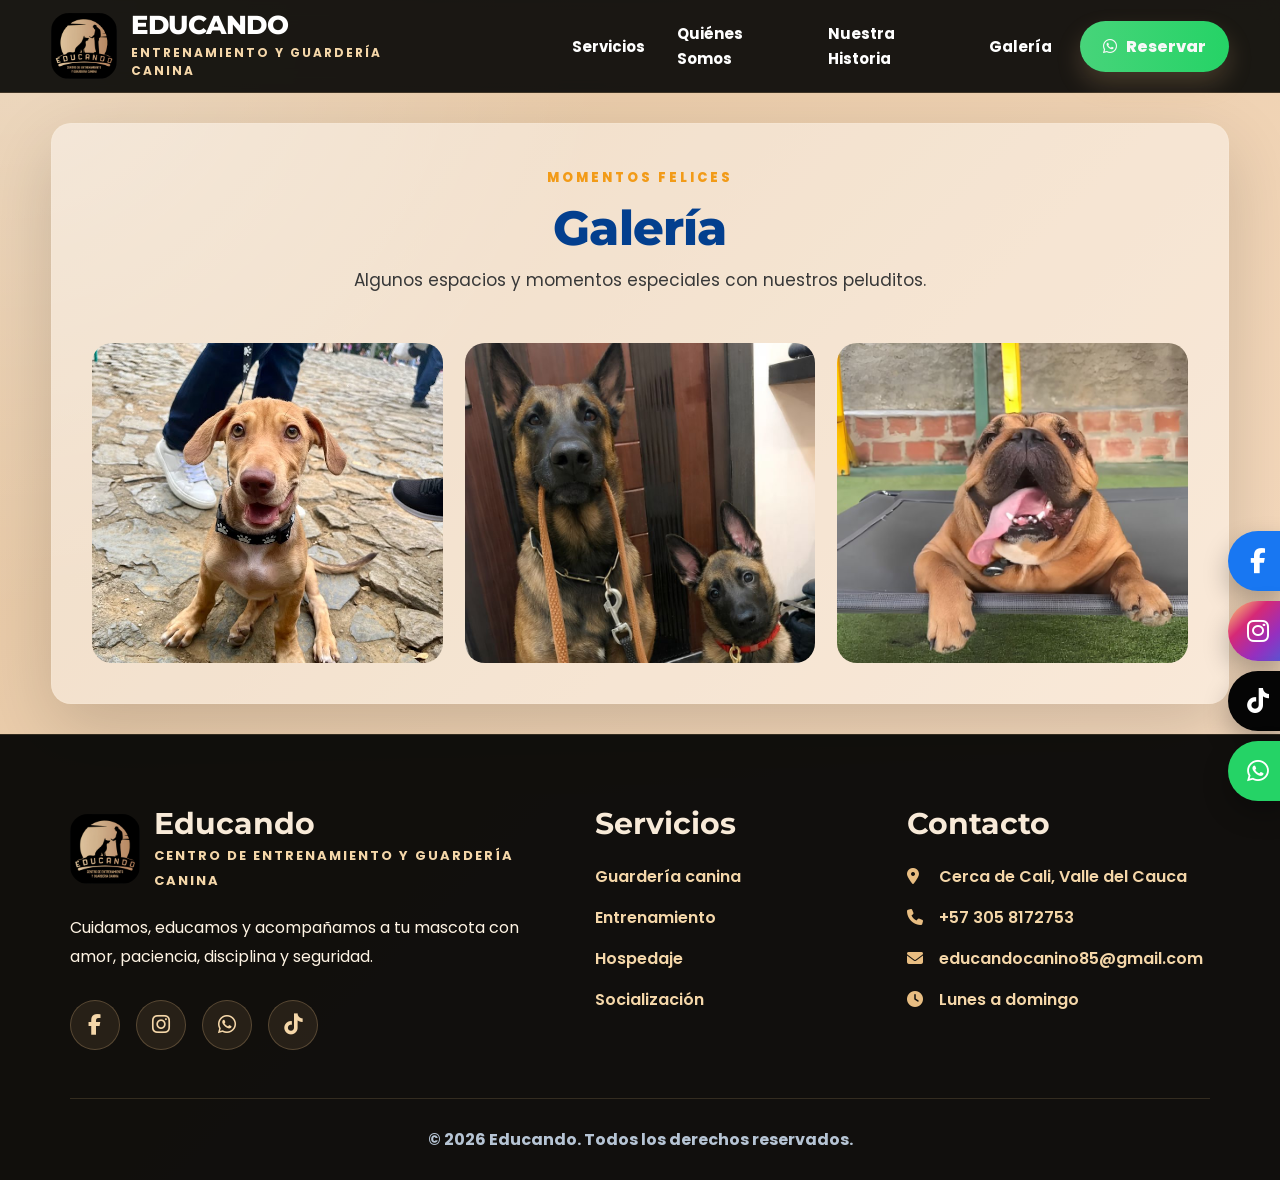
==== galeria.html @ ea5f3fec "oki" ====
<!DOCTYPE html>
<html lang="es">
<head>
  <meta charset="UTF-8" />
  <meta name="viewport" content="width=device-width, initial-scale=1.0" />
  <title>Educando - Guardería Canina</title>

  <!-- Google Fonts -->
  <link rel="preconnect" href="https://fonts.googleapis.com">
  <link rel="preconnect" href="https://fonts.gstatic.com" crossorigin>
<link href="https://fonts.googleapis.com/css2?family=Montserrat:wght@600;700;800&family=Poppins:wght@400;500;600;700&display=swap" rel="stylesheet">  <!-- Font Awesome -->
  <link rel="stylesheet" href="https://cdnjs.cloudflare.com/ajax/libs/font-awesome/6.5.0/css/all.min.css">

  <link rel="stylesheet" href="styles-galeria.css">
</head>

<body>

  <!-- BARRA PRINCIPAL -->
  <header class="header">
    <nav class="navbar">

      <a href="index.html" class="logo">
        <img src="logo-educando.jpg" alt="Logo Educando">
        <div>
          <h1>EDUCANDO</h1>
          <span>Entrenamiento y Guardería Canina</span>
        </div>
      </a>

      <input type="checkbox" id="menu-toggle">

      <label for="menu-toggle" class="menu-icon">
        <i class="fa-solid fa-bars"></i>
      </label>

      <ul class="nav-links">
        <li><a href="index.html#servicios">Servicios</a></li>
        <li><a href="index.html#quienes-somos">Quiénes Somos</a></li>
        <li><a href="nuestra-historia.html">Nuestra Historia</a></li>
        <li><a href="galeria.html">Galería</a></li>
      </ul>

      <a href="https://wa.me/573058172753" class="btn-reservar">
        <i class="fa-brands fa-whatsapp"></i>
        Reservar
      </a>

    </nav>
  </header>

  <!-- REDES SOCIALES LATERALES -->
  <div class="social-fixed">
  <a href="https://www.facebook.com/educandocaninooficial/" class="facebook" aria-label="Facebook">
    <i class="fa-brands fa-facebook-f"></i>
  </a>

  <a href="https://www.instagram.com/educandocanino85" class="instagram" aria-label="Instagram">
    <i class="fa-brands fa-instagram"></i>
  </a>

  <a href="https://wa.me/573058172753" class="tiktok" aria-label="TikTok">
    <i class="fa-brands fa-tiktok"></i>
  </a>

  <a href="https://www.tiktok.com/@educandocanino85" class="whatsapp" aria-label="WhatsApp">
    <i class="fa-brands fa-whatsapp"></i>
  </a>
</div>

  <!-- GALERÍA -->
  <section class="section galeria" id="galeria">
    <div class="section-title">
      <span>Momentos felices</span>
      <h2>Galería</h2>
      <p>
        Algunos espacios y momentos especiales con nuestros peluditos.
      </p>
    </div>

    <div class="gallery-grid">
      <img src="fotos-perros/foto perro 1.jpg" alt="Perro en guardería">
      <img src="fotos-perros/foto perro 2.jpg" alt="Perro jugando">
      <img src="fotos-perros/foto perro 3.jpg" alt="Perro entrenando">
    </div>
  </section>

  <!-- FOOTER -->
  <footer class="footer">

    <div class="footer-content">

      <div class="footer-brand">
        <div class="footer-logo">
          <img src="logo-educando.jpg" alt="Logo Educando">
          <div>
            <h2>Educando</h2>
            <span>Centro de entrenamiento y guardería canina</span>
          </div>
        </div>

        <p>
          Cuidamos, educamos y acompañamos a tu mascota con amor,
          paciencia, disciplina y seguridad.
        </p>

        <div class="footer-social">
          <a href="https://www.facebook.com/educandocaninooficial/"><i class="fa-brands fa-facebook-f"></i></a>
          <a href="https://www.instagram.com/educandocanino85"><i class="fa-brands fa-instagram"></i></a>
          <a href="https://wa.me/573058172753"><i class="fa-brands fa-whatsapp"></i></a>
          <a href="https://www.tiktok.com/@educandocanino85"><i class="fa-brands fa-tiktok"></i></a>
        </div>
      </div>

      <div class="footer-column">
        <h3>Servicios</h3>
        <a href="#servicios">Guardería canina</a>
        <a href="#servicios">Entrenamiento</a>
        <a href="#servicios">Hospedaje</a>
        <a href="#servicios">Socialización</a>
      </div>

      <div class="footer-column">
        <h3>Contacto</h3>
        <p><i class="fa-solid fa-location-dot"></i> Cerca de Cali, Valle del Cauca</p>
        <p><i class="fa-solid fa-phone"></i> +57 305 8172753</p>
        <p><i class="fa-solid fa-envelope"></i> educandocanino85@gmail.com</p>
        <p><i class="fa-solid fa-clock"></i> Lunes a domingo</p>
      </div>

    </div>

    <div class="footer-bottom">
      <p>© 2026 Educando. Todos los derechos reservados.</p>
    </div>

  </footer>

</body>
</html>
---- styles-galeria.css ----
:root {
  --black-soft: #11100d;
  --black-footer: #0d0c0a;
  --black-card: #1d1812;
  --gold: #e8bd82;
  --gold-light: #f5d7a9;
  --brown: #6b4422;
  --cream: #fff4e4;
  --text: #f8ead8;
  --muted: #d8b991;
  --bg: #cfa06b;
  --bg-dark: #9a6a3d;
}

* {
  margin: 0;
  padding: 0;
  box-sizing: border-box;
}

html {
  scroll-behavior: smooth;
}

body {
  font-family: "Poppins", sans-serif;
  background:
    radial-gradient(circle at top left, rgba(255, 255, 255, 0.35), transparent 35%),
    linear-gradient(135deg, #e3c49f, #fadfc5);
  color: var(--text);
  overflow-x: hidden;
}

/* HEADER */

.header {
  width: 100%;
  background: rgba(17, 16, 13, 0.96);
  border-bottom: 1px solid rgba(232, 189, 130, 0.18);
  position: sticky;
  top: 0;
  z-index: 1000;
  backdrop-filter: blur(10px);
}

.navbar {
  width: min(1200px, 92%);
  margin: auto;
  min-height: 92px;
  display: flex;
  align-items: center;
  justify-content: space-between;
  gap: 28px;
}

.logo {
  display: flex;
  align-items: center;
  gap: 14px;
  text-decoration: none;
  color: var(--cream);
}

.logo img {
  width: 66px;
  height: 66px;
  object-fit: contain;
  border-radius: 18px;
}

.logo h1 {
  font-family: "Montserrat", sans-serif;
  font-size: 26px;
  line-height: 1;
  font-weight: 800;
  letter-spacing: -0.5px;
  color: #FFFFFF;
}

.logo span {
  display: block;
  margin-top: 6px;
  font-size: 12px;
  letter-spacing: 2px;
  text-transform: uppercase;
  color: var(--gold-light);
  font-weight: 700;
}

.nav-links {
  display: flex;
  align-items: center;
  padding-left: 100px;
  list-style: none;
  gap: 32px;
}

.nav-links a {
  position: relative;
  text-decoration: none;
  color: #ffffff;
  font-weight: 700;
  font-size: 15px;
  padding: 8px 0px;
}

.nav-links a::after {
  content: "";
  position: absolute;
  width: 0;
  height: 3px;
  background: var(--gold);
  left: 0;
  bottom: 0;
  border-radius: 20px;
  transition: width 0.35s ease;
}

.nav-links a:hover::after {
  width: 100%;
}

.btn-reservar {
  text-decoration: none;
  padding: 13px 23px;
  border-radius: 999px;
  font-weight: 800;
  display: inline-flex;
  align-items: center;
  gap: 9px;
  transition: 0.3s ease;
  box-shadow: 0 12px 25px rgba(214, 170, 118, 0.22);
  background: linear-gradient(
    270deg,
    #5ed088,
    #00cf4c,
    #25d366,
    #47d47a
  );
  background-size: 300% 300%;
  color: #f8f8f8;
  animation: moverColores 4s ease infinite;
}

.btn-reservar:hover {
  transform: translateY(-2px) scale(1.02);
  box-shadow: 0 10px 15px rgba(0, 0, 0, 0.162);
}

@keyframes moverColores {
  0% {
    background-position: 0% 50%;
  }

  50% {
    background-position: 100% 50%;
  }

  100% {
    background-position: 0% 50%;
  }
}

#menu-toggle {
  display: none;
}

.menu-icon {
  display: none;
  color: var(--cream);
  font-size: 28px;
  cursor: pointer;
}

/* REDES SOCIALES LATERALES */


.social-fixed {
  position: fixed;
  right: 0;
  top: 80%;
  transform: translateY(-70%);
  z-index: 999;
  display: flex;
  flex-direction: column;
  gap: 10px;
}

.social-fixed a {
  width: 60px;
  height: 60px;
  display: grid;
  place-items: center;
  text-decoration: none;
  color: #fff;
  font-size: 25px;
  border-radius: 34px 0 0 34px;
  box-shadow: 0 12px 26px rgba(0, 0, 0, 0.28);

  /* Aquí queda pegado a la derecha */
  transform: translateX(8px);

  /* Solo se anima este botón, no los demás */
  transition: transform 0.3s ease, box-shadow 0.3s ease;
}

.social-fixed a:hover,
.social-fixed a:focus,
.social-fixed a:active {
  transform: translateX(0);
  box-shadow: 0 16px 34px rgba(0, 0, 0, 0.35);
}

.social-fixed i {
  pointer-events: none;
}

.facebook {
  background: #1877f2;
}

.instagram {
  background: linear-gradient(135deg, #feda75, #d62976, #962fbf, #4f5bd5);
}

.tiktok {
  background: #050505;
}

.whatsapp {
  background: #25d366;
}

/* HERO */

.hero {
  min-height: 88vh;
  display: flex;
  align-items: center;
  background:
    radial-gradient(circle at 15% 20%, rgba(214, 170, 118, 0.24), transparent 28%),
    radial-gradient(circle at 90% 15%, rgba(241, 208, 163, 0.11), transparent 30%),
    linear-gradient(135deg, #050505 0%, #101010 55%, #25180d 100%);
  overflow: hidden;
  margin-bottom: 50PX;
}

.hero-content {
  max-width: 1200px;
  margin: auto;
  padding: 70px 0px;
  display: grid;
  grid-template-columns: 1.05fr 0.95fr;
  gap: 50px;
  align-items: center;
}

.hero-badge {
  display: inline-flex;
  align-items: center;
  gap: 9px;
  padding: 11px 18px;
  background: rgba(214, 170, 118, 0.12);
  border: 1px solid rgba(214, 170, 118, 0.35);
  border-radius: 999px;
  color: var(--dorado-claro);
  font-weight: 900;
  margin-bottom: 24px;
}

.hero-text h2 {
  font-size: clamp(42px, 6vw, 72px);
  line-height: 1;
  font-weight: 900;
  color: #e5e5e3;
  margin-bottom: 24px;
}

.hero-text p {
  max-width: 590px;
  color: var(--texto-suave);
  font-size: 19px;
  line-height: 1.8;
  margin-bottom: 34px;
}

.hero-buttons {
  display: flex;
  gap: 16px;
  flex-wrap: wrap;
}

.btn-primary,
.btn-secondary {
  padding: 16px 26px;
  border-radius: 999px;
  font-weight: 900;
  display: inline-flex;
  align-items: center;
  justify-content: center;
  gap: 10px;
  transition: 0.3s ease;
  text-decoration: none;
}

.btn-primary {
  box-shadow: 0 15px 28px rgba(214, 170, 118, 0.23);
    background: linear-gradient(
    270deg,
    #5ed088,
    #00cf4c,
    #25d366,
    #47d47a
  );
  background-size: 300% 300%;
  color: #ffffff;
  animation: moverColores 4s ease infinite;
}

@keyframes moverColores {
  0% {
    background-position: 0% 50%;
  }

  50% {
    background-position: 100% 50%;
  }

  100% {
    background-position: 0% 50%;
  }
}


.btn-secondary {
  color: #feffff;
  border: 1px solid rgba(8, 107, 157, 0.35);
  background: rgb(6, 107, 180);
  text-decoration: none;
}

.btn-secondary:hover {
  transform: translateY(-4px);
}

.hero-image-card {
  background: #e7cca6;
  border: 1px solid rgba(214, 170, 118, 0.25);
  padding: 20px;
  border-radius: 20px;
  box-shadow: var(--sombra);
}

.hero-image {
  min-height: 480px;
  border-radius: 20px;
  background:
    linear-gradient(rgba(241, 241, 241, 0.12), rgba(5, 5, 5, 0.35)),
    url("logo-educando.jpg");
  background-size: cover;
  background-position: center;
  position: relative;
  overflow: hidden;
}

.hero-info {
  position: absolute;
  left: 22px;
  bottom: 22px;
  max-width: 310px;
  padding: 18px;
  border-radius: 20px;
  background: rgba(5, 5, 5, 0.78);
  border: 1px solid rgba(214, 170, 118, 0.25);
  backdrop-filter: blur(10px);
}

.hero-info h3 {
  color: var(--dorado-claro);
  font-size: 21px;
  font-weight: 900;
}

.hero-info p {
  color: var(--texto-suave);
  margin-top: 5px;
  line-height: 1.5;
}

/* SECCIONES GENERALES */

.section {
  width: min(1200px, 92%);
  margin: 0 auto 30px;
  padding: 40px 40px;
  margin-top: 30px;
  border-radius: 20px;
  background: rgba(255, 255, 255, 0.42);
  border: 1px solid rgba(255, 244, 228, 0.12);
  box-shadow: 0 24px 70px rgba(0, 0, 0, 0.16);
  scroll-margin-top: 100px;
}

.section-title {
  text-align: center;
  margin-bottom: 50px;
}

.section-title span {
  color: #f29b18;
  font-weight: 800;
  text-transform: uppercase;
  letter-spacing: 3px;
  font-size: 13px;
}

.section-title h2 {
  font-family: "Montserrat", sans-serif;
  color: #033f8e;
  font-size: clamp(32px, 4vw, 48px);
  margin: 10px 0;
  font-weight: 800;
  letter-spacing: -0.8px;
}
.section-title p {
  max-width: 1200px;
  margin: auto;
  color: #383838;
  font-size: 17px;
}

/* HISTORIA */

.historia-content {
  display: grid;
  grid-template-columns: 1.5fr 0.8fr;
  gap: 34px;
}

.historia-text,
.historia-box {
  background: #e7cca6;
  padding: 34px;
  border-radius: 20px;
  border: 1px solid rgba(232, 189, 130, 0.18);
}

.historia-text h3 {
  font-family: "Montserrat", sans-serif;
  font-size: 32px;
  margin-bottom: 18px;
  color: #00279b;
}

.historia-text p {
  color: #000000;
  line-height: 1.8;
  margin-bottom: 14px;
}

/* SERVICIOS */

.cards {
  display: grid;
  grid-template-columns: repeat(4, 1fr);
  gap: 22px;
}

.card {
  background: linear-gradient(180deg, rgba(35, 28, 20, 0.96), rgba(18, 15, 12, 0.96));
  padding: 32px 24px;
  border-radius: 20px;
  border: 1px solid rgba(232, 189, 130, 0.16);
  transition: transform 0.35s ease, border-color 0.35s ease, box-shadow 0.35s ease;
}

.card:hover {
  transform: translateY(-10px);
  border-color: rgba(232, 189, 130, 0.48);
  box-shadow: 0 22px 45px rgba(0, 0, 0, 0.22);
}

.card i {
  font-size: 38px;
  color: var(--gold);
  margin-bottom: 22px;
}

.card h3 {
  font-family: "Montserrat", sans-serif;
  font-size: 25px;
  margin-bottom: 12px;
}

.card p {
  color: #f0d3aa;
  line-height: 1.7;
}

/* GALERÍA */

.gallery-grid {
  display: grid;
  grid-template-columns: repeat(3, 1fr);
  gap: 22px;
}

.gallery-grid img {
  width: 100%;
  height: 320px;
  object-fit: cover;
  border-radius: 20px;
  transition: transform 0.35s ease, filter 0.35s ease;
}

.gallery-grid img:hover {
  transform: scale(1.035);
  filter: brightness(1.08);
}

/* QUIÉNES SOMOS */

.quienes-grid {
  display: grid;
  grid-template-columns: repeat(3, 1fr);
  gap: 24px;
}

.info-item {
  text-align: center;
  background: rgba(29, 24, 18, 0.92);
  padding: 34px 24px;
  border-radius: 20px;
  border: 1px solid rgba(232, 189, 130, 0.18);
}

.info-item i {
  font-size: 38px;
  color: var(--gold);
  margin-bottom: 18px;
}

.info-item h3 {
  font-family: "Montserrat", sans-serif;
  font-size: 27px;
  margin-bottom: 10px;
  color: #ffffff;
}

.info-item p {
  color: #f0d3aa;
}

/* RESERVA */

.reserva {
  width: min(1200px, 92%);
  margin: 0 auto 90px;
  padding: 48px;
  border-radius: 20px;
  background:
    linear-gradient(135deg, rgba(35, 28, 20, 0.96), rgba(94, 60, 27, 0.92));
  display: flex;
  justify-content: space-between;
  align-items: center;
  gap: 30px;
  border: 1px solid rgba(232, 189, 130, 0.2);
}

.reserva-card h2 {
  max-width: 1000px;
  margin: 28px auto 18px;
  font-family: "Montserrat", sans-serif;
  font-size: clamp(42px, 6vw, 76px);
  line-height: 1.05;
  color: var(--cream);
}

.reserva-card p {
  color: var(--gold-light);
  font-size: 19px;
  margin-bottom: 34px;
}

.reserva-btn {
  display: inline-flex;
  align-items: center;
  gap: 12px;
  text-decoration: none;
  background: linear-gradient(135deg, var(--gold-light), var(--gold));
  color: #14100b;
  padding: 17px 34px;
  border-radius: 999px;
  font-weight: 900;
  transition: transform 0.3s ease, box-shadow 0.3s ease;
}

.reserva-btn:hover {
  transform: translateY(-4px) scale(1.02);
  box-shadow: 0 18px 35px rgba(0, 0, 0, 0.28);
}

/* HERO */

.hero {
  min-height: 720px;
  padding: 20px 20px 90px;
  display: flex;
  align-items: center;
  justify-content: center;
}

.hero-card {
  width: min(1120px, 100%);
  min-height: 430px;
  background:
    linear-gradient(180deg, rgba(47, 37, 26, 0.96), rgba(20, 18, 15, 0.98)),
    radial-gradient(circle at top, rgba(232, 189, 130, 0.22), transparent 45%);
  border-radius: 20px;
  padding: 70px 36px;
  text-align: center;
  box-shadow: 0 30px 80px rgba(0, 0, 0, 0.25);
  border: 1px solid rgba(232, 189, 130, 0.18);
}

.tag {
  display: inline-flex;
  align-items: center;
  gap: 12px;
  background: rgba(255, 255, 255, 0.15);
  color: var(--gold-light);
  padding: 10px 28px;
  border-radius: 999px;
  text-transform: uppercase;
  letter-spacing: 4px;
  font-size: 14px;
  font-weight: 800;
}

.tag i {
  color: var(--brown);
}

/* FOOTER */

.footer {
  background: rgba(13, 12, 10, 0.98);
  border-top: 1px solid rgba(232, 189, 130, 0.16);
  padding: 70px 20px 28px;
}

.footer-content {
  width: min(1180px, 92%);
  margin: auto;
  display: grid;
  grid-template-columns: 1.5fr 0.8fr 1fr;
  gap: 70px;
  padding-bottom: 48px;
  border-bottom: 1px solid rgba(232, 189, 130, 0.16);
}

.footer-logo {
  display: flex;
  align-items: center;
  gap: 14px;
  margin-bottom: 22px;
}

.footer-logo img {
  width: 70px;
  height: 70px;
  object-fit: contain;
  border-radius: 18px;
}

.footer-logo h2 {
  font-family: "Montserrat", sans-serif;
  font-size: 30px;
}

.footer-logo span {
  color: var(--gold-light);
  font-size: 13px;
  text-transform: uppercase;
  letter-spacing: 2px;
  font-weight: 700;
}

.footer-brand p {
  color: var(--cream);
  line-height: 1.8;
  max-width: 460px;
}

.footer-social {
  display: flex;
  gap: 16px;
  margin-top: 28px;
}

.footer-social a {
  width: 50px;
  height: 50px;
  border-radius: 50%;
  display: grid;
  place-items: center;
  background: rgba(232, 189, 130, 0.1);
  color: var(--gold-light);
  border: 1px solid rgba(232, 189, 130, 0.26);
  font-size: 21px;
  text-decoration: none;
  transition: transform 0.3s ease, background 0.3s ease;
}

.footer-social a:hover {
  transform: translateY(-5px);
  background: rgba(232, 189, 130, 0.2);
}

.footer-column h3 {
  font-family: "Montserrat", sans-serif;
  font-size: 30px;
  margin-bottom: 22px;
}

.footer-column a,
.footer-column p {
  display: block;
  color: var(--gold-light);
  text-decoration: none;
  margin-bottom: 16px;
  font-weight: 600;
}

.footer-column i {
  width: 28px;
  color: var(--gold);
}

.footer-column a:hover {
  color: var(--cream);
}

.footer-bottom {
  text-align: center;
  padding-top: 28px;
  color: #b6c4d4;
  font-weight: 700;
}

/* RESPONSIVE */

@media (max-width: 1024px) {
  .navbar {
    gap: 18px;
  }

  .nav-links {
    gap: 18px;
  }

  .cards {
    grid-template-columns: repeat(2, 1fr);
  }

  .footer-content {
    grid-template-columns: 1fr 1fr;
  }

  .footer-brand {
    grid-column: 1 / -1;
  }
  
}

@media (max-width: 870px) {
  .menu-icon {
    display: block;
  }

  .navbar {
    min-height: 82px;
  }

  .logo img {
    width: 58px;
    height: 58px;
  }

  .logo h1 {
    font-size: 24px;
  }

  .logo span {
    font-size: 10px;
    letter-spacing: 2px;
  }

  .nav-links {
    position: absolute;
    top: 82px;
    left: 0;
    width: 100%;
    background: rgba(17, 16, 13, 0.98);
    flex-direction: column;
    align-items: center;
    padding: 26px 20px;
    gap: 22px;
    transform: translateY(-140%);
    opacity: 0;
    pointer-events: none;
    transition: transform 0.35s ease, opacity 0.35s ease;
    border-bottom: 1px solid rgba(232, 189, 130, 0.2);
  }

  #menu-toggle:checked ~ .nav-links {
    transform: translateY(0);
    opacity: 1;
    pointer-events: auto;
  }

  .btn-reservar {
    display: none;
  }

  .reserva {
    min-height: auto;
    padding: 80px 16px 60px;
  }

  .reserva-card {
    border-radius: 20px;
    padding: 54px 24px;
  }

  .reserva-card p {
    font-size: 17px;
  }

  .gallery-grid,
  .quienes-grid {
    grid-template-columns: 1fr;
  }

  .reserva {
    flex-direction: column;
    text-align: center;
    padding: 38px 24px;
  }
}



@media (max-width: 600px) {
  .section {
    width: 92%;
    padding: 52px 22px;
    border-radius: 20px;
  }

  .cards {
    grid-template-columns: 1fr;
  }

  .gallery-grid img {
    height: 260px;
  }

  .footer-content {
    grid-template-columns: 1fr;
    gap: 40px;
  }

  .footer-logo {
    align-items: flex-start;
  }

  .footer-logo span {
    font-size: 11px;
  }

  .footer-social {
    flex-wrap: wrap;
  }
}

@media (max-width: 992px) {
  .hero-content,
  .about-container,
  .footer-container {
    grid-template-columns: 1fr;
  }

  .hero-text {
    text-align: center;
  }

  .hero-text p {
    margin-left: auto;
    margin-right: auto;
  }

  .hero-buttons {
    justify-content: center;
  }
}

  @media (max-width: 480px) {
  .logo-text span {
    display: none;
  }

  .hero-text h2 {
    font-size: 39px;
  }

  .btn-primary,
  .btn-secondary {
    width: 100%;
  }
  .info-item {
  text-align: center;
  background: rgba(20, 42, 31, 0.92);
  padding: 34px 24px;
  border-radius: 20px;
  border: 1px solid rgba(232, 189, 130, 0.18);
}
  }

@media (max-width: 768px) {

  .hero-content {
    padding: 10px 10px;
    gap: 35px;
  }

  .hero-text h2 {
    font-size: 38px;
    line-height: 1.05;
  }

  .hero-text p {
    font-size: 16px;
    line-height: 1.7;
  }

  .hero-buttons {
    width: 100%;
  }

  .btn-primary,
  .btn-secondary {
    width: 100%;
    text-align: center;
  }

  .hero-image-card {
    padding: 14px;
    border-radius: 20px;
  }

  .hero-image {
    min-height: 330px;
    border-radius: 20px;
  }

  .hero-info {
    left: 14px;
    right: 14px;
    bottom: 14px;
    max-width: none;
  }

}

@media (max-width: 1300px) {

  .hero-content {
    padding: 10px 50px;
  }
}
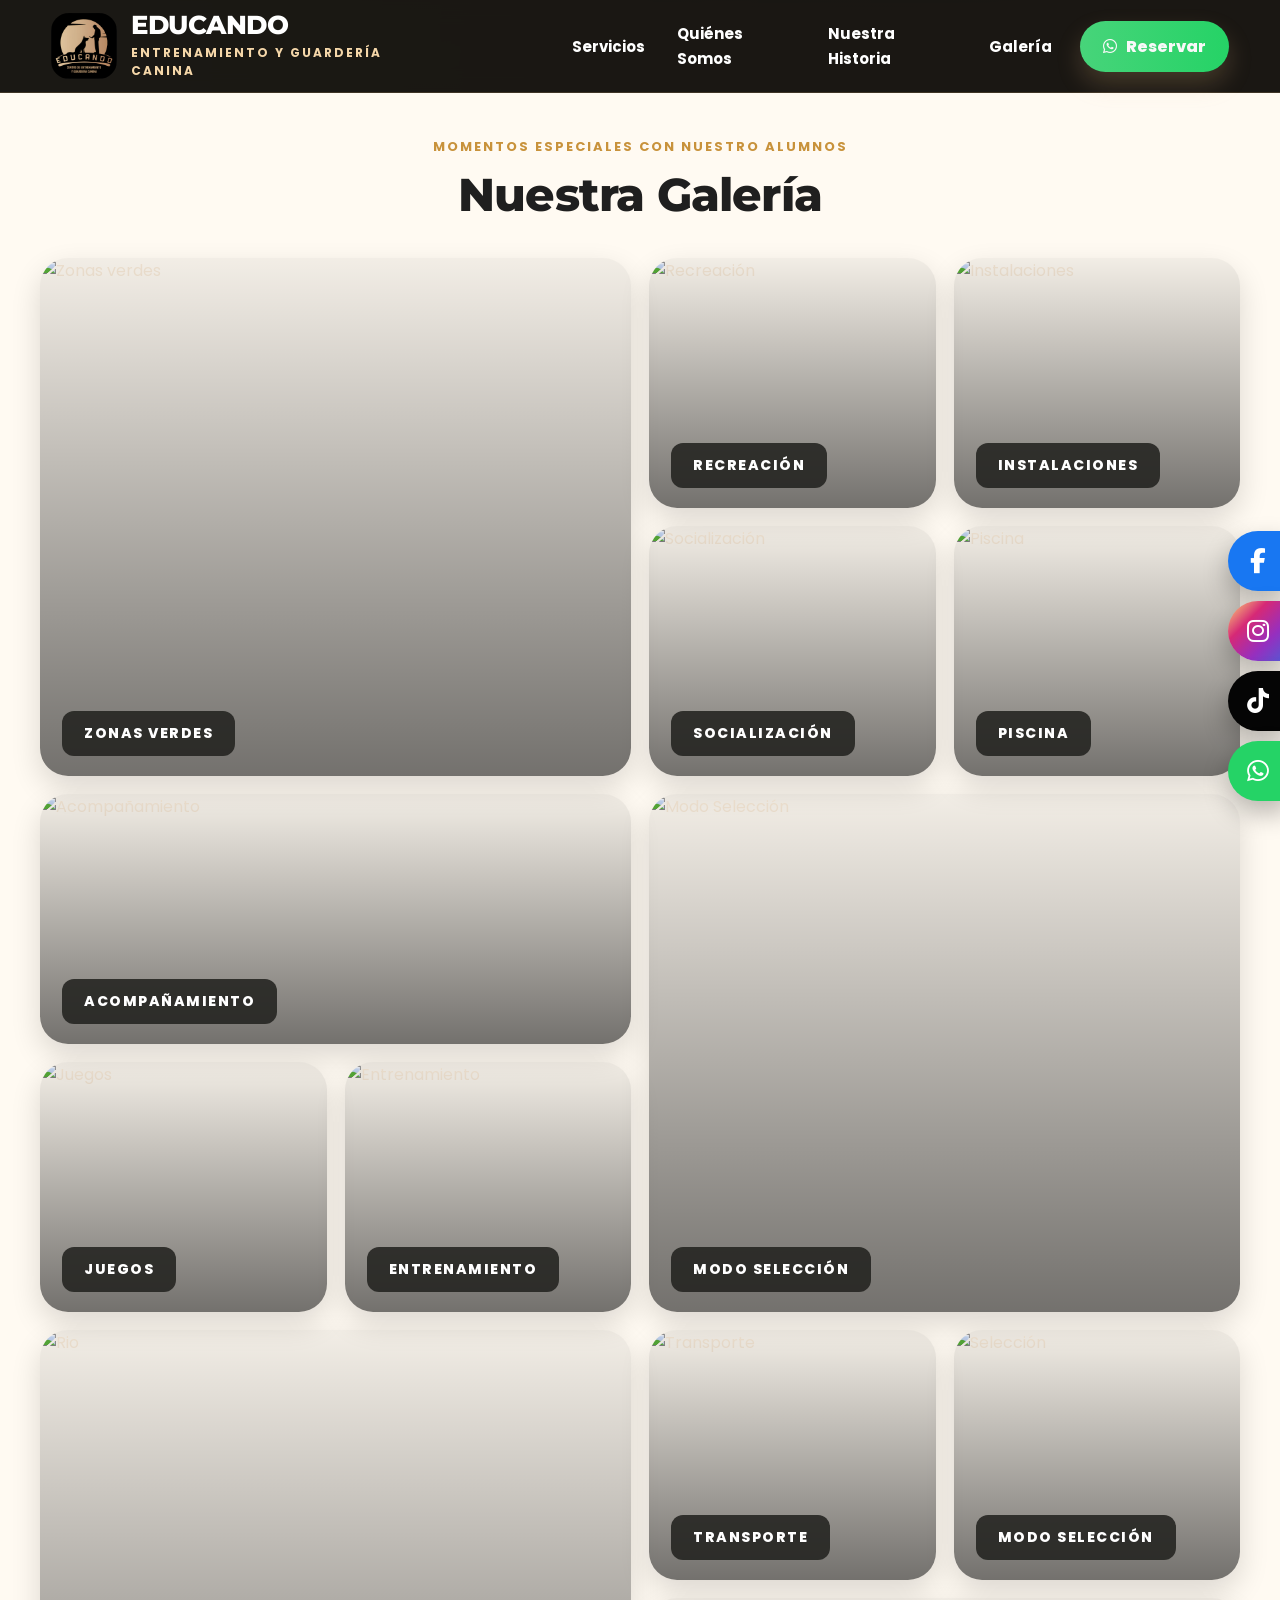
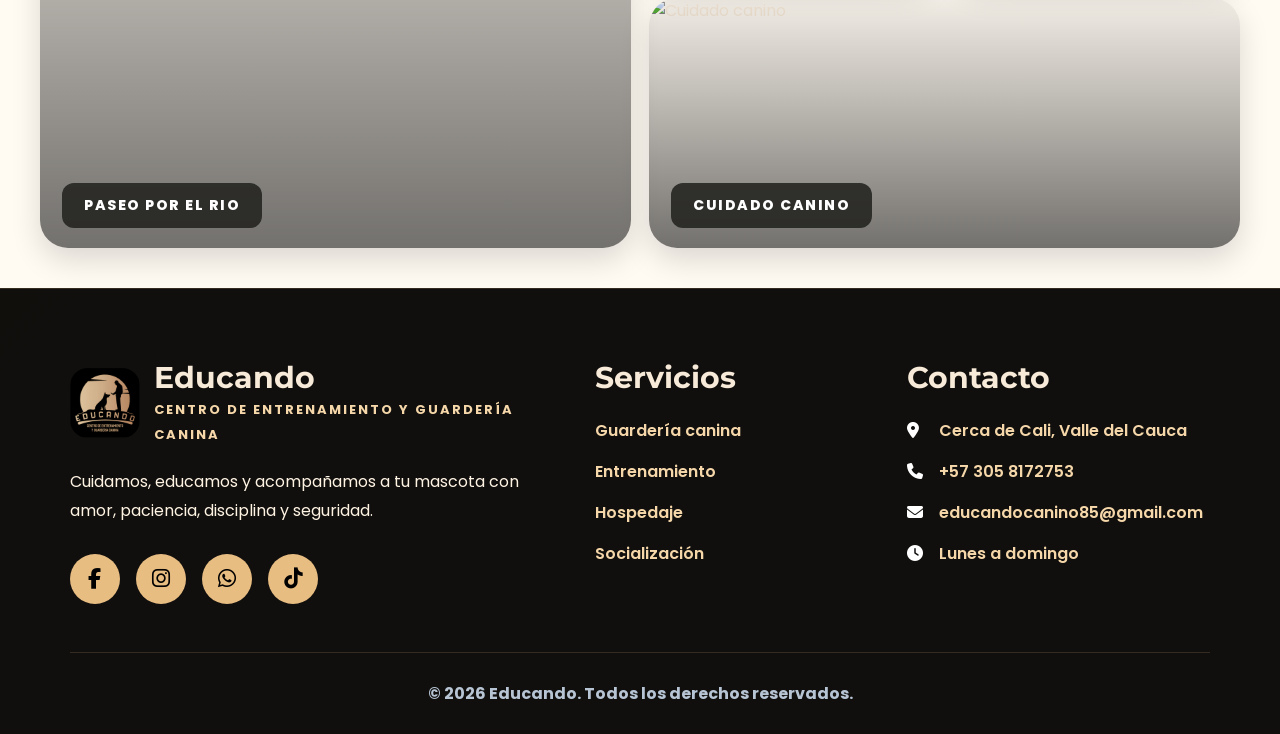
==== commit 434440c2: "ok" ====
--- a/galeria.html
+++ b/galeria.html
@@ -3,14 +3,14 @@
 <head>
   <meta charset="UTF-8" />
   <meta name="viewport" content="width=device-width, initial-scale=1.0" />
-  <title>Educando - Guardería Canina</title>
+  <title>Educando - Galeria</title>
 
   <!-- Google Fonts -->
   <link rel="preconnect" href="https://fonts.googleapis.com">
   <link rel="preconnect" href="https://fonts.gstatic.com" crossorigin>
 <link href="https://fonts.googleapis.com/css2?family=Montserrat:wght@600;700;800&family=Poppins:wght@400;500;600;700&display=swap" rel="stylesheet">  <!-- Font Awesome -->
   <link rel="stylesheet" href="https://cdnjs.cloudflare.com/ajax/libs/font-awesome/6.5.0/css/all.min.css">
-
+<link rel="icon" href="logo-banner.png">
   <link rel="stylesheet" href="styles-galeria.css">
 </head>
 
@@ -68,22 +68,85 @@
   </a>
 </div>
 
-  <!-- GALERÍA -->
-  <section class="section galeria" id="galeria">
+  <section class="galeria-section" id="galeria">
+  <div class="galeria-contenedor">
+
     <div class="section-title">
-      <span>Momentos felices</span>
-      <h2>Galería</h2>
-      <p>
-        Algunos espacios y momentos especiales con nuestros peluditos.
-      </p>
-    </div>
-
-    <div class="gallery-grid">
-      <img src="fotos-perros/foto perro 1.jpg" alt="Perro en guardería">
-      <img src="fotos-perros/foto perro 2.jpg" alt="Perro jugando">
-      <img src="fotos-perros/foto perro 3.jpg" alt="Perro entrenando">
-    </div>
-  </section>
+      <span>Momentos especiales con nuestro alumnos</span>
+      <h2>Nuestra Galería</h2>
+    </div>
+
+    <div class="galeria-grid" id="galeriaGrid">
+
+      <div class="galeria-card grande">
+        <img src="galeria-perros/zonas verdes.jpg" alt="Zonas verdes">
+        <span>Zonas verdes</span>
+      </div>
+
+      <div class="galeria-card">
+        <img src="galeria-perros/foto-perro-2.jpg" alt="Recreación">
+        <span>Recreación</span>
+      </div>
+
+      <div class="galeria-card">
+        <img src="galeria-perros/foto-perro-9.jpg" alt="Instalaciones">
+        <span>Instalaciones</span>
+      </div>
+
+      <div class="galeria-card">
+        <img src="galeria-perros/foto-perro-13.jpg" alt="Socialización">
+        <span>Socialización</span>
+      </div>
+
+      <div class="galeria-card">
+        <img src="galeria-perros/piscinas.jpg" alt="Piscina">
+        <span>Piscina</span>
+      </div>
+
+      <div class="galeria-card ancho">
+        <img src="galeria-perros/foto-perro-7.jpg" alt="Acompañamiento">
+        <span>Acompañamiento</span>
+      </div>
+
+      <div class="galeria-card grande">
+        <img src="galeria-perros/modo-seleccion-2.jpg" alt="Modo Selección">
+        <span>Modo Selección</span>
+      </div>
+
+      <div class="galeria-card">
+        <img src="galeria-perros/juegos.jpg" alt="Juegos">
+        <span>Juegos</span>
+      </div>
+
+      <div class="galeria-card">
+        <img src="galeria-perros/foto-perro-6.jpg" alt="Entrenamiento">
+        <span>Entrenamiento</span>
+      </div>
+
+      <div class="galeria-card grande">
+        <img src="galeria-perros/rio.jpg" alt="Rio">
+        <span>Paseo por el Rio</span>
+      </div>
+
+      <div class="galeria-card">
+        <img src="galeria-perros/transporte.jpg" alt="Transporte">
+        <span>Transporte</span>
+      </div>
+
+      <div class="galeria-card">
+        <img src="galeria-perros/modo-seleccion-1.jpg" alt="Selección">
+        <span>MODO SELECCIÓN</span>
+      </div>
+
+      <div class="galeria-card ancho">
+        <img src="galeria-perros/foto-perro-8.jpg" alt="Cuidado canino">
+        <span>Cuidado canino</span>
+      </div>
+
+    </div>
+  </div>
+</section>
+
 
   <!-- FOOTER -->
   <footer class="footer">
@@ -114,10 +177,10 @@
 
       <div class="footer-column">
         <h3>Servicios</h3>
-        <a href="#servicios">Guardería canina</a>
-        <a href="#servicios">Entrenamiento</a>
-        <a href="#servicios">Hospedaje</a>
-        <a href="#servicios">Socialización</a>
+        <a href="index.html#servicios">Guardería canina</a>
+        <a href="index.html#servicios">Entrenamiento</a>
+        <a href="index.html#servicios">Hospedaje</a>
+        <a href="index.html#servicios">Socialización</a>
       </div>
 
       <div class="footer-column">
@@ -136,5 +199,31 @@
 
   </footer>
 
+  <script>
+  const inputImagenes = document.getElementById("inputImagenes");
+  const galeriaGrid = document.getElementById("galeriaGrid");
+
+  inputImagenes.addEventListener("change", function () {
+    const archivos = Array.from(this.files);
+
+    archivos.forEach((archivo) => {
+      const lector = new FileReader();
+
+      lector.onload = function (e) {
+        const card = document.createElement("div");
+        card.classList.add("galeria-card");
+
+        card.innerHTML = `
+          <img src="${e.target.result}" alt="Imagen agregada">
+          <span>Nueva foto</span>
+        `;
+
+        galeriaGrid.appendChild(card);
+      };
+
+      lector.readAsDataURL(archivo);
+    });
+  });
+</script>
 </body>
 </html>
--- a/styles-galeria.css
+++ b/styles-galeria.css
@@ -112,7 +112,7 @@
   background: var(--gold);
   left: 0;
   bottom: 0;
-  border-radius: 20px;
+  border-radius: 30px;
   transition: width 0.35s ease;
 }
 
@@ -231,162 +231,6 @@
   background: #25d366;
 }
 
-/* HERO */
-
-.hero {
-  min-height: 88vh;
-  display: flex;
-  align-items: center;
-  background:
-    radial-gradient(circle at 15% 20%, rgba(214, 170, 118, 0.24), transparent 28%),
-    radial-gradient(circle at 90% 15%, rgba(241, 208, 163, 0.11), transparent 30%),
-    linear-gradient(135deg, #050505 0%, #101010 55%, #25180d 100%);
-  overflow: hidden;
-  margin-bottom: 50PX;
-}
-
-.hero-content {
-  max-width: 1200px;
-  margin: auto;
-  padding: 70px 0px;
-  display: grid;
-  grid-template-columns: 1.05fr 0.95fr;
-  gap: 50px;
-  align-items: center;
-}
-
-.hero-badge {
-  display: inline-flex;
-  align-items: center;
-  gap: 9px;
-  padding: 11px 18px;
-  background: rgba(214, 170, 118, 0.12);
-  border: 1px solid rgba(214, 170, 118, 0.35);
-  border-radius: 999px;
-  color: var(--dorado-claro);
-  font-weight: 900;
-  margin-bottom: 24px;
-}
-
-.hero-text h2 {
-  font-size: clamp(42px, 6vw, 72px);
-  line-height: 1;
-  font-weight: 900;
-  color: #e5e5e3;
-  margin-bottom: 24px;
-}
-
-.hero-text p {
-  max-width: 590px;
-  color: var(--texto-suave);
-  font-size: 19px;
-  line-height: 1.8;
-  margin-bottom: 34px;
-}
-
-.hero-buttons {
-  display: flex;
-  gap: 16px;
-  flex-wrap: wrap;
-}
-
-.btn-primary,
-.btn-secondary {
-  padding: 16px 26px;
-  border-radius: 999px;
-  font-weight: 900;
-  display: inline-flex;
-  align-items: center;
-  justify-content: center;
-  gap: 10px;
-  transition: 0.3s ease;
-  text-decoration: none;
-}
-
-.btn-primary {
-  box-shadow: 0 15px 28px rgba(214, 170, 118, 0.23);
-    background: linear-gradient(
-    270deg,
-    #5ed088,
-    #00cf4c,
-    #25d366,
-    #47d47a
-  );
-  background-size: 300% 300%;
-  color: #ffffff;
-  animation: moverColores 4s ease infinite;
-}
-
-@keyframes moverColores {
-  0% {
-    background-position: 0% 50%;
-  }
-
-  50% {
-    background-position: 100% 50%;
-  }
-
-  100% {
-    background-position: 0% 50%;
-  }
-}
-
-
-.btn-secondary {
-  color: #feffff;
-  border: 1px solid rgba(8, 107, 157, 0.35);
-  background: rgb(6, 107, 180);
-  text-decoration: none;
-}
-
-.btn-secondary:hover {
-  transform: translateY(-4px);
-}
-
-.hero-image-card {
-  background: #e7cca6;
-  border: 1px solid rgba(214, 170, 118, 0.25);
-  padding: 20px;
-  border-radius: 20px;
-  box-shadow: var(--sombra);
-}
-
-.hero-image {
-  min-height: 480px;
-  border-radius: 20px;
-  background:
-    linear-gradient(rgba(241, 241, 241, 0.12), rgba(5, 5, 5, 0.35)),
-    url("logo-educando.jpg");
-  background-size: cover;
-  background-position: center;
-  position: relative;
-  overflow: hidden;
-}
-
-.hero-info {
-  position: absolute;
-  left: 22px;
-  bottom: 22px;
-  max-width: 310px;
-  padding: 18px;
-  border-radius: 20px;
-  background: rgba(5, 5, 5, 0.78);
-  border: 1px solid rgba(214, 170, 118, 0.25);
-  backdrop-filter: blur(10px);
-}
-
-.hero-info h3 {
-  color: var(--dorado-claro);
-  font-size: 21px;
-  font-weight: 900;
-}
-
-.hero-info p {
-  color: var(--texto-suave);
-  margin-top: 5px;
-  line-height: 1.5;
-}
-
 /* SECCIONES GENERALES */
 
 .section {
@@ -398,12 +242,11 @@
   background: rgba(255, 255, 255, 0.42);
   border: 1px solid rgba(255, 244, 228, 0.12);
   box-shadow: 0 24px 70px rgba(0, 0, 0, 0.16);
-  scroll-margin-top: 100px;
 }
 
 .section-title {
   text-align: center;
-  margin-bottom: 50px;
+  margin-bottom: 40px;
 }
 
 .section-title span {
@@ -427,218 +270,6 @@
   margin: auto;
   color: #383838;
   font-size: 17px;
-}
-
-/* HISTORIA */
-
-.historia-content {
-  display: grid;
-  grid-template-columns: 1.5fr 0.8fr;
-  gap: 34px;
-}
-
-.historia-text,
-.historia-box {
-  background: #e7cca6;
-  padding: 34px;
-  border-radius: 20px;
-  border: 1px solid rgba(232, 189, 130, 0.18);
-}
-
-.historia-text h3 {
-  font-family: "Montserrat", sans-serif;
-  font-size: 32px;
-  margin-bottom: 18px;
-  color: #00279b;
-}
-
-.historia-text p {
-  color: #000000;
-  line-height: 1.8;
-  margin-bottom: 14px;
-}
-
-/* SERVICIOS */
-
-.cards {
-  display: grid;
-  grid-template-columns: repeat(4, 1fr);
-  gap: 22px;
-}
-
-.card {
-  background: linear-gradient(180deg, rgba(35, 28, 20, 0.96), rgba(18, 15, 12, 0.96));
-  padding: 32px 24px;
-  border-radius: 20px;
-  border: 1px solid rgba(232, 189, 130, 0.16);
-  transition: transform 0.35s ease, border-color 0.35s ease, box-shadow 0.35s ease;
-}
-
-.card:hover {
-  transform: translateY(-10px);
-  border-color: rgba(232, 189, 130, 0.48);
-  box-shadow: 0 22px 45px rgba(0, 0, 0, 0.22);
-}
-
-.card i {
-  font-size: 38px;
-  color: var(--gold);
-  margin-bottom: 22px;
-}
-
-.card h3 {
-  font-family: "Montserrat", sans-serif;
-  font-size: 25px;
-  margin-bottom: 12px;
-}
-
-.card p {
-  color: #f0d3aa;
-  line-height: 1.7;
-}
-
-/* GALERÍA */
-
-.gallery-grid {
-  display: grid;
-  grid-template-columns: repeat(3, 1fr);
-  gap: 22px;
-}
-
-.gallery-grid img {
-  width: 100%;
-  height: 320px;
-  object-fit: cover;
-  border-radius: 20px;
-  transition: transform 0.35s ease, filter 0.35s ease;
-}
-
-.gallery-grid img:hover {
-  transform: scale(1.035);
-  filter: brightness(1.08);
-}
-
-/* QUIÉNES SOMOS */
-
-.quienes-grid {
-  display: grid;
-  grid-template-columns: repeat(3, 1fr);
-  gap: 24px;
-}
-
-.info-item {
-  text-align: center;
-  background: rgba(29, 24, 18, 0.92);
-  padding: 34px 24px;
-  border-radius: 20px;
-  border: 1px solid rgba(232, 189, 130, 0.18);
-}
-
-.info-item i {
-  font-size: 38px;
-  color: var(--gold);
-  margin-bottom: 18px;
-}
-
-.info-item h3 {
-  font-family: "Montserrat", sans-serif;
-  font-size: 27px;
-  margin-bottom: 10px;
-  color: #ffffff;
-}
-
-.info-item p {
-  color: #f0d3aa;
-}
-
-/* RESERVA */
-
-.reserva {
-  width: min(1200px, 92%);
-  margin: 0 auto 90px;
-  padding: 48px;
-  border-radius: 20px;
-  background:
-    linear-gradient(135deg, rgba(35, 28, 20, 0.96), rgba(94, 60, 27, 0.92));
-  display: flex;
-  justify-content: space-between;
-  align-items: center;
-  gap: 30px;
-  border: 1px solid rgba(232, 189, 130, 0.2);
-}
-
-.reserva-card h2 {
-  max-width: 1000px;
-  margin: 28px auto 18px;
-  font-family: "Montserrat", sans-serif;
-  font-size: clamp(42px, 6vw, 76px);
-  line-height: 1.05;
-  color: var(--cream);
-}
-
-.reserva-card p {
-  color: var(--gold-light);
-  font-size: 19px;
-  margin-bottom: 34px;
-}
-
-.reserva-btn {
-  display: inline-flex;
-  align-items: center;
-  gap: 12px;
-  text-decoration: none;
-  background: linear-gradient(135deg, var(--gold-light), var(--gold));
-  color: #14100b;
-  padding: 17px 34px;
-  border-radius: 999px;
-  font-weight: 900;
-  transition: transform 0.3s ease, box-shadow 0.3s ease;
-}
-
-.reserva-btn:hover {
-  transform: translateY(-4px) scale(1.02);
-  box-shadow: 0 18px 35px rgba(0, 0, 0, 0.28);
-}
-
-/* HERO */
-
-.hero {
-  min-height: 720px;
-  padding: 20px 20px 90px;
-  display: flex;
-  align-items: center;
-  justify-content: center;
-}
-
-.hero-card {
-  width: min(1120px, 100%);
-  min-height: 430px;
-  background:
-    linear-gradient(180deg, rgba(47, 37, 26, 0.96), rgba(20, 18, 15, 0.98)),
-    radial-gradient(circle at top, rgba(232, 189, 130, 0.22), transparent 45%);
-  border-radius: 20px;
-  padding: 70px 36px;
-  text-align: center;
-  box-shadow: 0 30px 80px rgba(0, 0, 0, 0.25);
-  border: 1px solid rgba(232, 189, 130, 0.18);
-}
-
-.tag {
-  display: inline-flex;
-  align-items: center;
-  gap: 12px;
-  background: rgba(255, 255, 255, 0.15);
-  color: var(--gold-light);
-  padding: 10px 28px;
-  border-radius: 999px;
-  text-transform: uppercase;
-  letter-spacing: 4px;
-  font-size: 14px;
-  font-weight: 800;
-}
-
-.tag i {
-  color: var(--brown);
 }
 
 /* FOOTER */
@@ -704,8 +335,8 @@
   border-radius: 50%;
   display: grid;
   place-items: center;
-  background: rgba(232, 189, 130, 0.1);
-  color: var(--gold-light);
+  background: var(--gold);
+  color: #000000;
   border: 1px solid rgba(232, 189, 130, 0.26);
   font-size: 21px;
   text-decoration: none;
@@ -714,7 +345,7 @@
 
 .footer-social a:hover {
   transform: translateY(-5px);
-  background: rgba(232, 189, 130, 0.2);
+  background: var(--gold-light);
 }
 
 .footer-column h3 {
@@ -734,7 +365,7 @@
 
 .footer-column i {
   width: 28px;
-  color: var(--gold);
+  color: #ffffff;
 }
 
 .footer-column a:hover {
@@ -770,7 +401,6 @@
   .footer-brand {
     grid-column: 1 / -1;
   }
-  
 }
 
 @media (max-width: 870px) {
@@ -823,30 +453,11 @@
     display: none;
   }
 
-  .reserva {
-    min-height: auto;
-    padding: 80px 16px 60px;
-  }
-
-  .reserva-card {
-    border-radius: 20px;
-    padding: 54px 24px;
-  }
-
-  .reserva-card p {
-    font-size: 17px;
-  }
-
   .gallery-grid,
   .quienes-grid {
     grid-template-columns: 1fr;
   }
 
-  .reserva {
-    flex-direction: column;
-    text-align: center;
-    padding: 38px 24px;
-  }
 }
 
 
@@ -855,7 +466,7 @@
   .section {
     width: 92%;
     padding: 52px 22px;
-    border-radius: 20px;
+    border-radius: 28px;
   }
 
   .cards {
@@ -918,64 +529,225 @@
   .btn-secondary {
     width: 100%;
   }
-  .info-item {
+
+  }
+
+  @media (max-width: 950px) {
+  .historia-content {
+    grid-template-columns: 1fr;
+    gap: 30px;
+  }
+
+  .historia-text {
+    width: 100%;
+  }
+
+  .carrusel-historia {
+    width: 100%;
+    max-width: 480px;
+    height: auto;
+    aspect-ratio: 480 / 848;
+    margin: 0 auto;
+  }
+}
+
+@media (max-width: 600px) {
+  .historia-content {
+    width: 92%;
+  }
+
+  .historia-text {
+    padding: 28px 22px;
+    border-radius: 16px;
+  }
+
+  .historia-text h3 {
+    font-size: 26px;
+  }
+
+  .historia-text p {
+    font-size: 16px;
+    line-height: 1.6;
+  }
+
+  .carrusel-historia {
+    border-radius: 16px;
+  }
+
+  .btn-carrusel {
+    width: 36px;
+    height: 36px;
+    font-size: 18px;
+  }
+
+  .prev {
+    left: 10px;
+  }
+
+  .next {
+    right: 10px;
+  }
+}
+
+.galeria-section {
+  width: 100%;
+  background: #fffaf2;
+  padding: 40px 20px;
+}
+
+.galeria-contenedor {
+  width: 100%;
+  max-width: 1200px;
+  margin: 0 auto;
+}
+
+.section-title {
   text-align: center;
-  background: rgba(20, 42, 31, 0.92);
-  padding: 34px 24px;
-  border-radius: 20px;
-  border: 1px solid rgba(232, 189, 130, 0.18);
-}
-  }
-
-@media (max-width: 768px) {
-
-  .hero-content {
-    padding: 10px 10px;
-    gap: 35px;
-  }
-
-  .hero-text h2 {
-    font-size: 38px;
-    line-height: 1.05;
-  }
-
-  .hero-text p {
-    font-size: 16px;
-    line-height: 1.7;
-  }
-
-  .hero-buttons {
-    width: 100%;
-  }
-
-  .btn-primary,
-  .btn-secondary {
-    width: 100%;
-    text-align: center;
-  }
-
-  .hero-image-card {
-    padding: 14px;
-    border-radius: 20px;
-  }
-
-  .hero-image {
-    min-height: 330px;
-    border-radius: 20px;
-  }
-
-  .hero-info {
-    left: 14px;
-    right: 14px;
-    bottom: 14px;
-    max-width: none;
-  }
-
-}
-
-@media (max-width: 1300px) {
-
-  .hero-content {
-    padding: 10px 50px;
+  margin-bottom: 35px;
+}
+
+.section-title span {
+  color: #c8923b;
+  font-weight: 700;
+  text-transform: uppercase;
+  letter-spacing: 2px;
+}
+
+.section-title h2 {
+  font-size: clamp(28px, 4vw, 46px);
+  margin-top: 8px;
+  color: #1f1f1f;
+}
+
+/* Botón subir imágenes */
+
+.subir-imagenes {
+  text-align: center;
+  margin-bottom: 30px;
+}
+
+.subir-imagenes input {
+  display: none;
+}
+
+.subir-imagenes label {
+  display: inline-block;
+  background: #2f2f29;
+  color: white;
+  padding: 14px 26px;
+  border-radius: 40px;
+  cursor: pointer;
+  font-weight: 700;
+  letter-spacing: 1px;
+  transition: 0.3s ease;
+}
+
+.subir-imagenes label:hover {
+  background: #c8923b;
+  transform: translateY(-3px);
+}
+
+/* Galería */
+
+.galeria-grid {
+  display: grid;
+  grid-template-columns: repeat(4, 1fr);
+  grid-auto-rows: 250px;
+  gap: 18px;
+}
+
+.galeria-card {
+  position: relative;
+  overflow: hidden;
+  border-radius: 28px;
+  box-shadow: 0 12px 30px rgba(0, 0, 0, 0.14);
+}
+
+.galeria-card.grande {
+  grid-column: span 2;
+  grid-row: span 2;
+}
+
+.galeria-card.ancho {
+  grid-column: span 2;
+}
+
+.galeria-card img {
+  width: 100%;
+  height: 100%;
+  object-fit: cover;
+  transition: 0.5s ease;
+}
+
+.galeria-card:hover img {
+  transform: scale(1.12);
+}
+
+.galeria-card::before {
+  content: "";
+  position: absolute;
+  inset: 0;
+  background: linear-gradient(
+    to top,
+    rgba(0, 0, 0, 0.55),
+    rgba(0, 0, 0, 0.05)
+  );
+  z-index: 1;
+}
+
+.galeria-card span {
+  position: absolute;
+  left: 22px;
+  bottom: 20px;
+  z-index: 2;
+  background: rgba(35, 35, 31, 0.88);
+  color: #fff;
+  padding: 12px 22px;
+  border-radius: 12px;
+  font-size: 14px;
+  font-weight: 800;
+  text-transform: uppercase;
+  letter-spacing: 1.5px;
+}
+
+/* Responsive tablet */
+
+@media (max-width: 900px) {
+  .galeria-grid {
+    grid-template-columns: repeat(2, 1fr);
+    grid-auto-rows: 230px;
+  }
+
+  .galeria-card.grande,
+  .galeria-card.ancho {
+    grid-column: span 2;
+  }
+}
+
+/* Responsive celular */
+
+@media (max-width: 560px) {
+  .galeria-section {
+    padding: 50px 14px;
+  }
+
+  .galeria-grid {
+    grid-template-columns: 1fr;
+    grid-auto-rows: 240px;
+    gap: 16px;
+  }
+
+  .galeria-card,
+  .galeria-card.grande,
+  .galeria-card.ancho {
+    grid-column: span 1;
+    grid-row: span 1;
+  }
+
+  .galeria-card span {
+    font-size: 12px;
+    padding: 10px 16px;
+    left: 16px;
+    bottom: 16px;
   }
 }
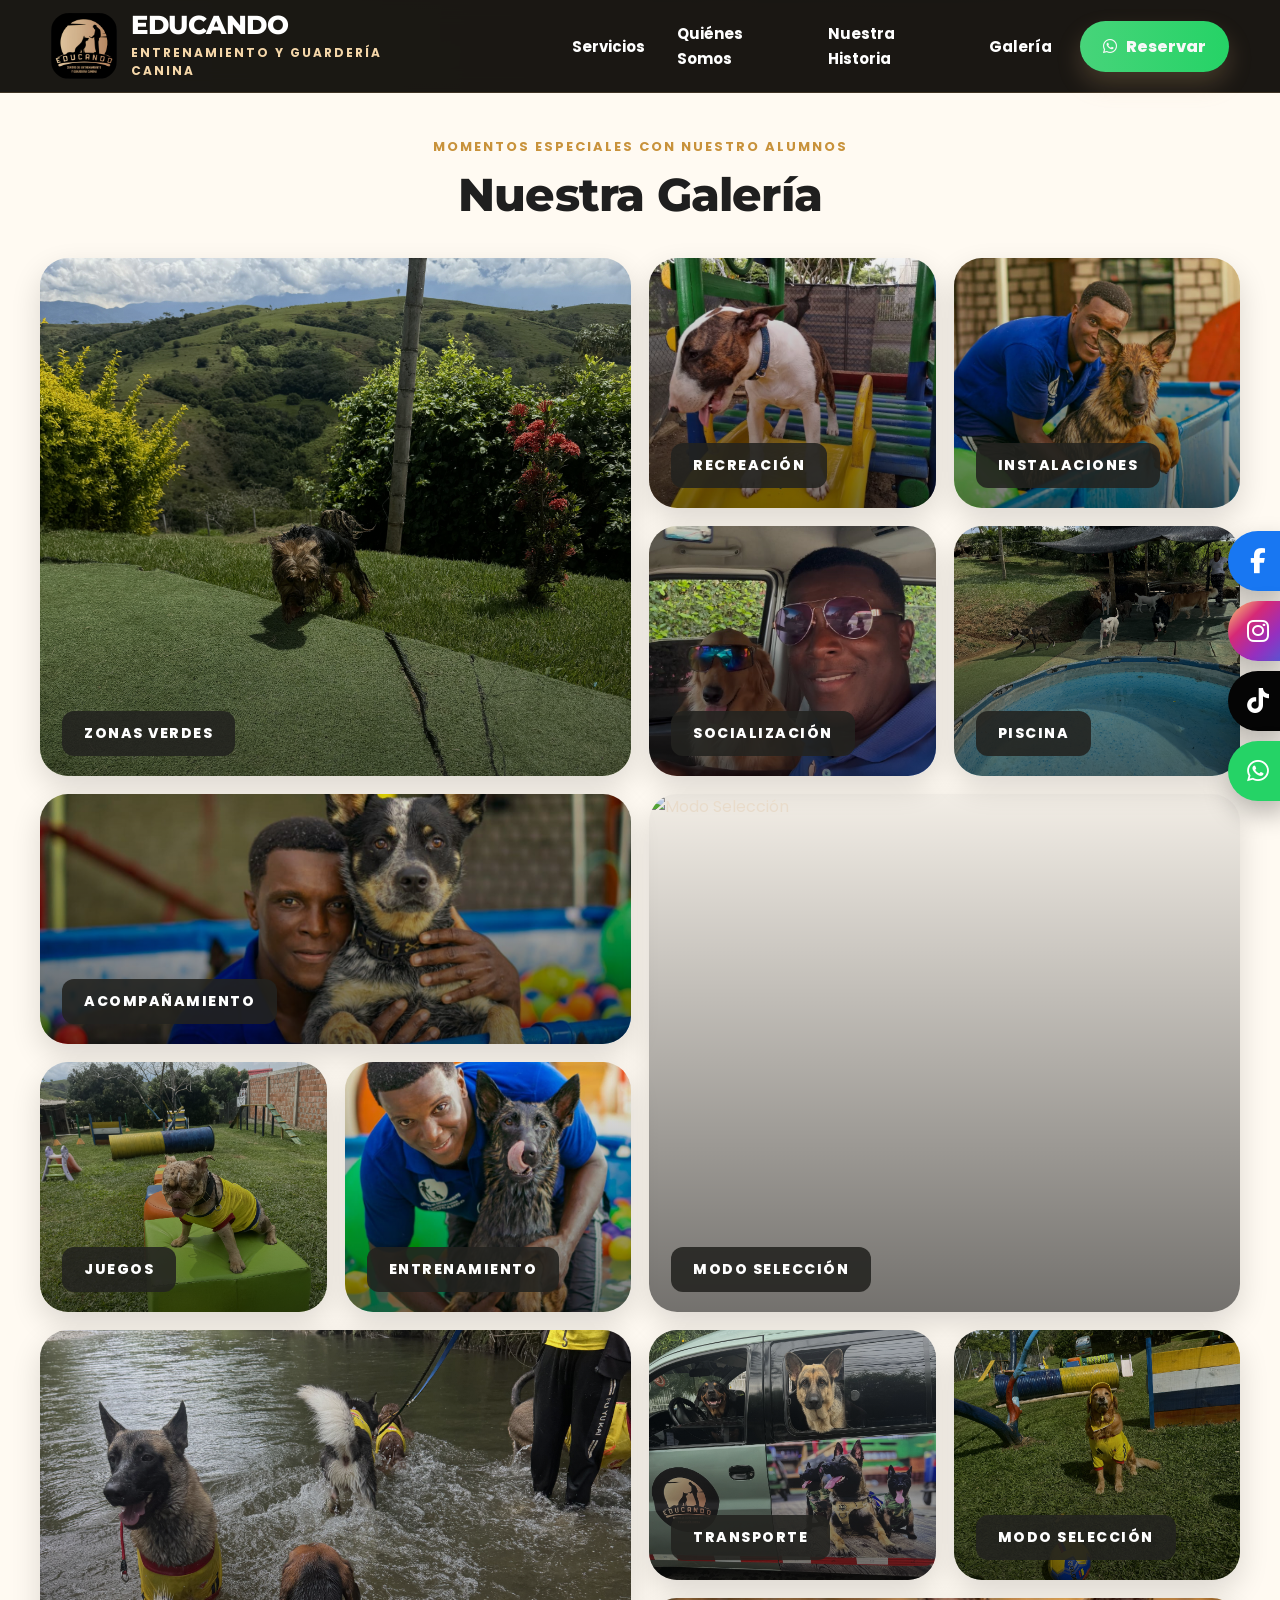
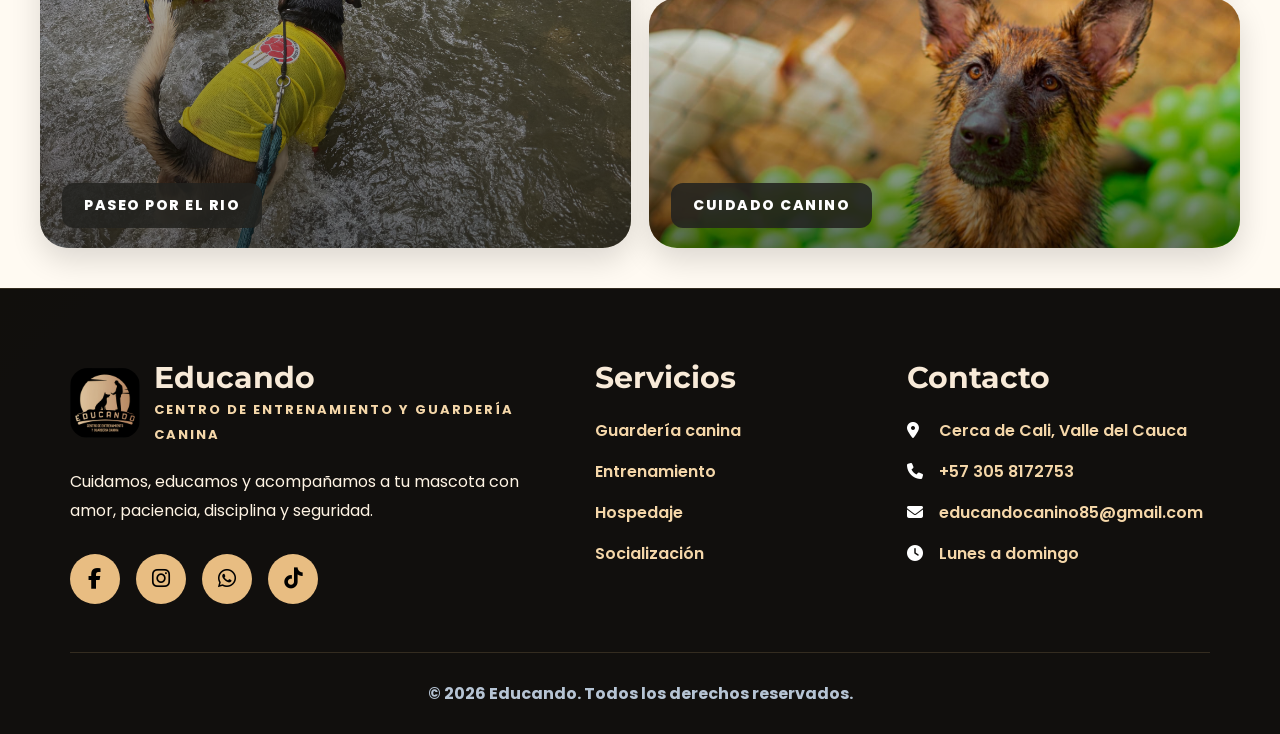
==== commit e4a296a0: "ok" ====
--- a/galeria.html
+++ b/galeria.html
@@ -10,7 +10,7 @@
   <link rel="preconnect" href="https://fonts.gstatic.com" crossorigin>
 <link href="https://fonts.googleapis.com/css2?family=Montserrat:wght@600;700;800&family=Poppins:wght@400;500;600;700&display=swap" rel="stylesheet">  <!-- Font Awesome -->
   <link rel="stylesheet" href="https://cdnjs.cloudflare.com/ajax/libs/font-awesome/6.5.0/css/all.min.css">
-<link rel="icon" href="logo-banner.png">
+<link rel="icon" href="logos/logo-banner.png">
   <link rel="stylesheet" href="styles-galeria.css">
 </head>
 
@@ -20,8 +20,8 @@
   <header class="header">
     <nav class="navbar">
 
-      <a href="index.html" class="logo">
-        <img src="logo-educando.jpg" alt="Logo Educando">
+      <a href="index" class="logo">
+        <img src="logos/logo-educando.jpg" alt="Logo Educando">
         <div>
           <h1>EDUCANDO</h1>
           <span>Entrenamiento y Guardería Canina</span>
@@ -35,10 +35,10 @@
       </label>
 
       <ul class="nav-links">
-        <li><a href="index.html#servicios">Servicios</a></li>
-        <li><a href="index.html#quienes-somos">Quiénes Somos</a></li>
-        <li><a href="nuestra-historia.html">Nuestra Historia</a></li>
-        <li><a href="galeria.html">Galería</a></li>
+        <li><a href="index#servicios">Servicios</a></li>
+        <li><a href="index#quienes-somos">Quiénes Somos</a></li>
+        <li><a href="nuestra-historia">Nuestra Historia</a></li>
+        <li><a href="galeria">Galería</a></li>
       </ul>
 
       <a href="https://wa.me/573058172753" class="btn-reservar">
@@ -155,7 +155,7 @@
 
       <div class="footer-brand">
         <div class="footer-logo">
-          <img src="logo-educando.jpg" alt="Logo Educando">
+          <img src="logos/logo-educando.jpg" alt="Logo Educando">
           <div>
             <h2>Educando</h2>
             <span>Centro de entrenamiento y guardería canina</span>
@@ -177,10 +177,10 @@
 
       <div class="footer-column">
         <h3>Servicios</h3>
-        <a href="index.html#servicios">Guardería canina</a>
-        <a href="index.html#servicios">Entrenamiento</a>
-        <a href="index.html#servicios">Hospedaje</a>
-        <a href="index.html#servicios">Socialización</a>
+        <a href="index#servicios">Guardería canina</a>
+        <a href="index#servicios">Entrenamiento</a>
+        <a href="index#servicios">Hospedaje</a>
+        <a href="index#servicios">Socialización</a>
       </div>
 
       <div class="footer-column">
